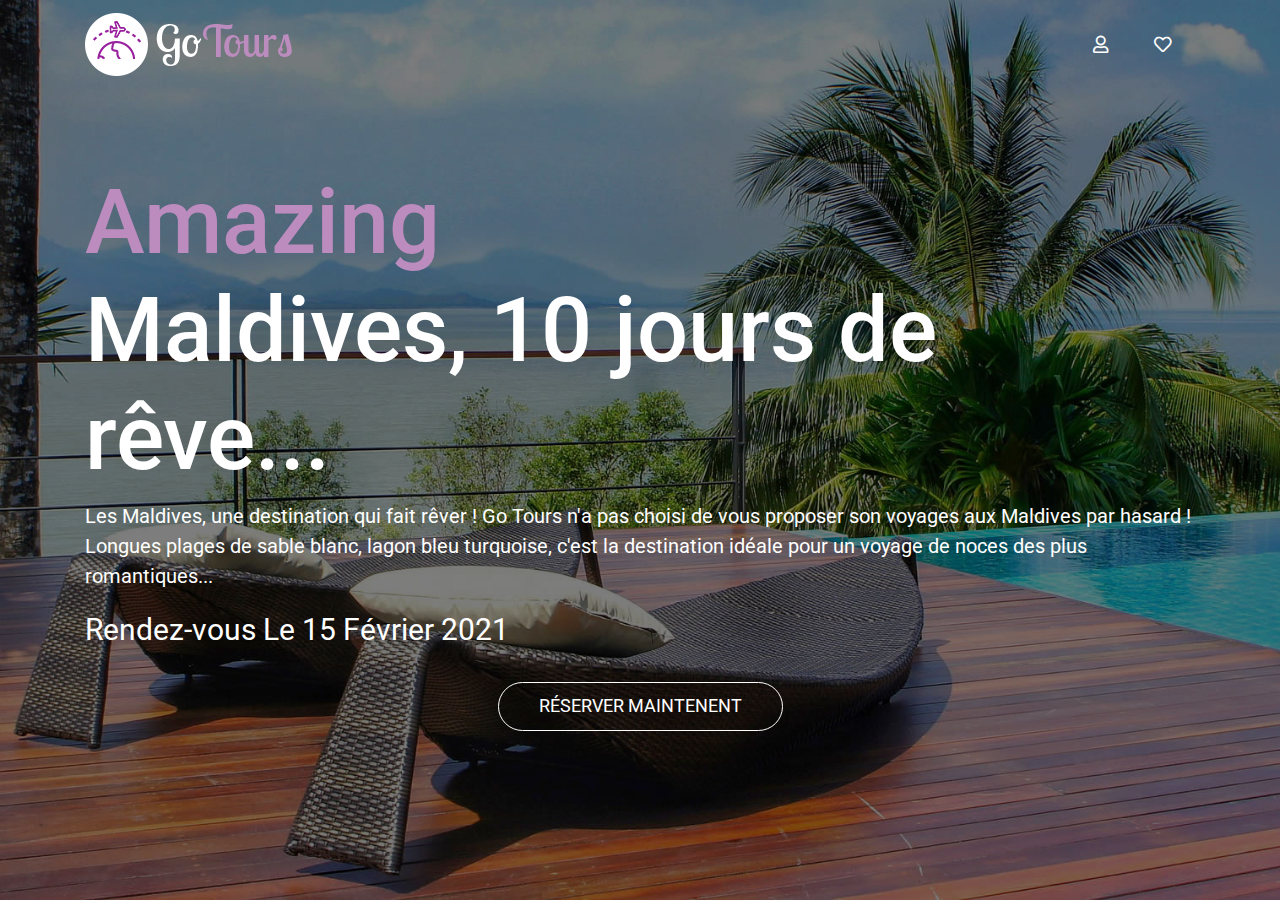
==== index.html @ 6b8bc582 "landing page" ====
<!DOCTYPE html>
<html>
    <head>
        <meta charset="utf-8">
        <meta name="viewport" content="width=device-width, initial-scale=1.0">
        <title>Go Tours</title>
        <link rel="stylesheet" href="css/bootstrap.min.css">
        <link rel="stylesheet" href="css/style.css">
        <link rel="stylesheet" href="css/fontawesome.min.css">
        <link href="https://fonts.googleapis.com/css?family=Open+Sans|Roboto" rel="stylesheet">
    </head>
    <body>
        
        <nav class="navbar navbar-expand-lg navbar-light text-capitalize">
            <div class="container">
                <a class="navbar-brand" href="#"><img src="imgs/logo.png" alt="#" /></a>
                <button class="navbar-toggler" type="button" data-toggle="collapse" data-target="#show-menu" aria-controls="navbarSupportedContent" aria-expanded="false" aria-label="Toggle navigation">
                    <span class="navbar-toggler-icon"></span>
                </button>

                <div class="collapse navbar-collapse" id="show-menu">
                    <ul class="navbar-nav ml-auto">
                        
                        
                        
                        <li class="nav-item">
                            <a class="nav-link" href="#"><i class="far fa-user"></i></a>
                        </li>
                        <li class="nav-item">
                            <a class="nav-link" href="#"><i class="far fa-heart"></i></a>
                        </li>
                    </ul>
                </div>
            </div>
        </nav>
        
        <header id="home">
            <div class="overlay">
                <div class="container">
                    <div>
                        <h1><span>Amazing</span><br>Maldives, 10 jours de rêve...</h1>
                        <div class="message">
                           <p>Les Maldives, une destination qui fait rêver ! Go Tours n'a pas choisi de vous proposer son voyages aux Maldives par hasard ! Longues plages de sable blanc, lagon bleu turquoise, c'est la destination idéale pour un voyage de noces des plus romantiques...  </p>
                           <p id="date">Rendez-vous Le 15 Février 2021</p>
                        </div>
                        <button><a href="https://atlasvoyages.com/agences" class="text-uppercase" target="_blank">Réserver maintenent</a></button>
                    </div>
                </div>
            </div>
        </header>
        
        
        <script src="js/jquery-3.3.1.min.js"></script>
        <script src="js/bootstrap.min.js"></script>
        <script>
            $(function () {
                
                'use strict';
                
                var winH = $(window).height();
                
                $('header').height(winH);  
                
                $('header .container > div').css('top', (winH / 2) - ( $('header .container > div').height() / 2));
                
                $('.navbar ul li a.search').on('click', function (e) {
                    e.preventDefault();
                });
                $('.navbar a.search').on('click', function () {
                    $('.navbar form').fadeToggle();
                });
                
                $('.navbar ul.navbar-nav li a').on('click', function (e) {
                    
                    var getAttr = $(this).attr('href');
                    
                    e.preventDefault();
                    $('html').animate({scrollTop: $(getAttr).offset().top}, 1000);
                });
            })
        </script>
    </body>
</html>
---- css/style.css ----
header {
    background-image: url(../imgs/agency.jpg);
    background-size: cover;
}



.overlay {
    background-color: rgba(0, 0, 0, .51);
    width: 100%;
    height: 100%;
}




h2 span, h1 span {
    color: #bd8cbf;
}

li {
    list-style-type: none;
}

a:hover {
    text-decoration: none;
}

a, button {
    transition: all .5s ease;
}

button {
    padding: 0
}

body {
    font-size: 1.1rem;
}

/* navbar */

nav.navbar {
    position: absolute;
    top: 0;
    left: 0;
    background-color: transparent;
    width: 100%;
    z-index: 1000;
    font-family: 'Open Sans', sans-serif;
}

nav.navbar a, nav.navbar ul li a {
    color: #FFF !important;
}

nav.navbar ul li {
    padding: 0 15px;
}

nav.navbar .search-container {
    position: relative;
}

nav.navbar form {
    padding: 5px;
    background-color: white;
    position: absolute;
    width: 260px;
    display: none;
}

nav.navbar form input {
    padding: 5px 10px;
    border: 1px solid #b7b5b5;
    background-color: #e6e3e3;
    width: 100%;
}

/* header */

header {
    position: relative;
    color: #FFF;
    font-family: 'Roboto', sans-serif;
}

header .container {
    height: 100%
}

header .container > div {
    margin: 0 auto;
    position: relative;
/*    text-align: center;*/
}

header .container > div h1 {
    font-size: 90px;
}
.message {
    font-size: 20px;
}
#date {
    font-size: 30px;
}
header button {
    background-color: transparent;
    display: block;
    border: 1px solid #FFF;
    border-radius: 50px;
    padding: 0;
    margin: 30px auto;
}

header button a {
    padding: 10px 40px;
    display: block;
    color: #FFF;
}

header button:hover {
    background-color: #bd8cbf;
    border: 1px solid #bd8cbf;
}

header button:hover a {
    color: white;
}






/* media queries */

@media (max-width: 1200px) {
    
   
    
    /* header */
    
    header h1 {
        font-size: 50px !important;
    } 
    
    /* navbar */
    
    .navbar ul {
        background-color: rgba(189, 140, 191, .85);
    }
    .navbar ul li {
        margin: 10px 0;
    }
    nav.navbar form {
        width: 100%;
        position: static;
    }
    
    
    
   
    
    
@media (max-width: 768px) {
    
    /* header */
    
    header h1 {
        font-size: 50px !important;
    } 
   
    }
    
    /* about */
    
    .about-us .row > .col-lg-6:first-of-type {
        display: none;
    }
    
    /* services */
    
    .services .slide {
        width: 90%
    }
    .services .carousel-control-next, .services .carousel-control-prev {
        display: none;
    }
    
    /* agency */
    
    .agency .container > div {
        width: 87%;
    }
    
    
}
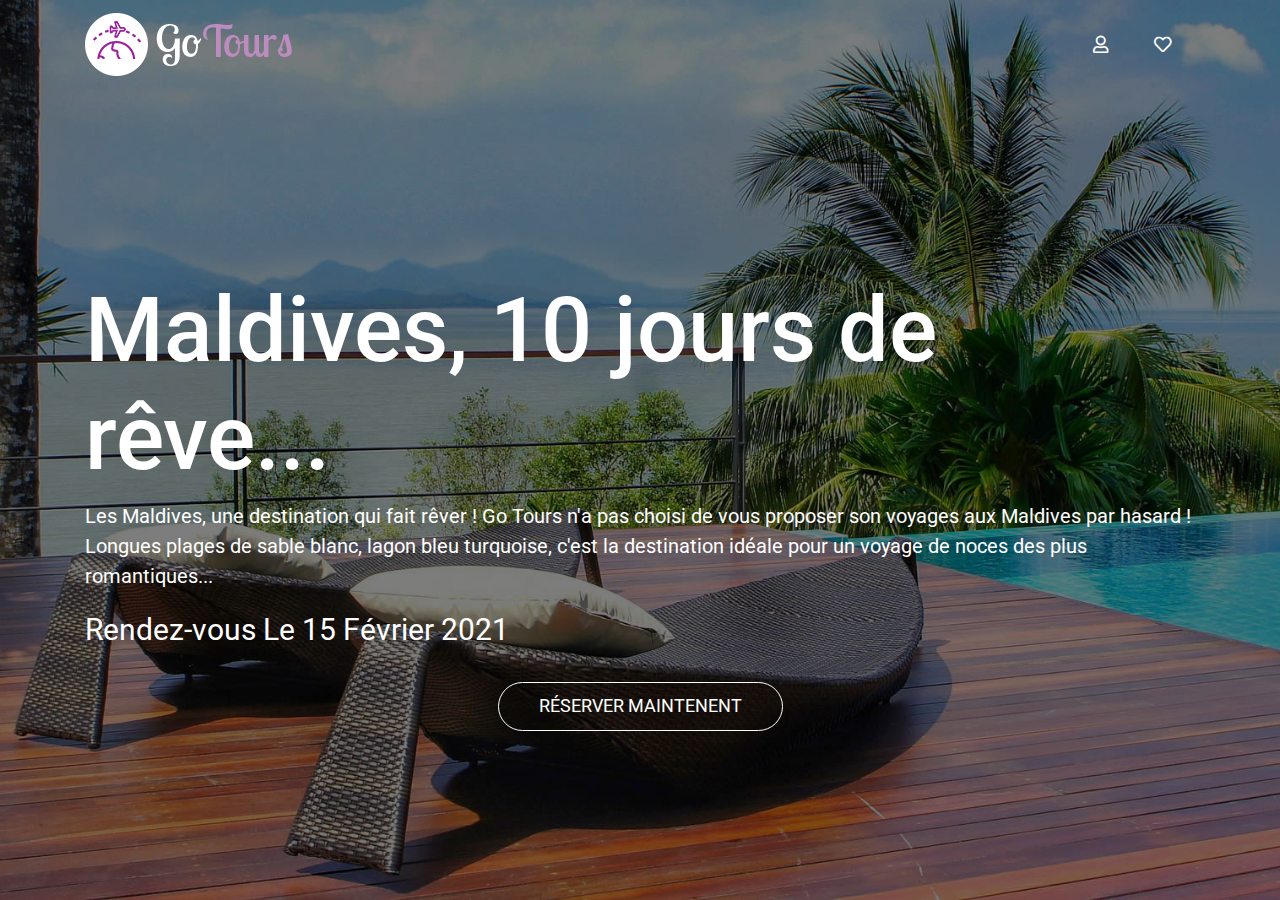
==== commit b2aee9b1: "Update index.html" ====
--- a/index.html
+++ b/index.html
@@ -38,7 +38,7 @@
             <div class="overlay">
                 <div class="container">
                     <div>
-                        <h1><span>Amazing</span><br>Maldives, 10 jours de rêve...</h1>
+                        <h1><br>Maldives, 10 jours de rêve...</h1>
                         <div class="message">
                            <p>Les Maldives, une destination qui fait rêver ! Go Tours n'a pas choisi de vous proposer son voyages aux Maldives par hasard ! Longues plages de sable blanc, lagon bleu turquoise, c'est la destination idéale pour un voyage de noces des plus romantiques...  </p>
                            <p id="date">Rendez-vous Le 15 Février 2021</p>
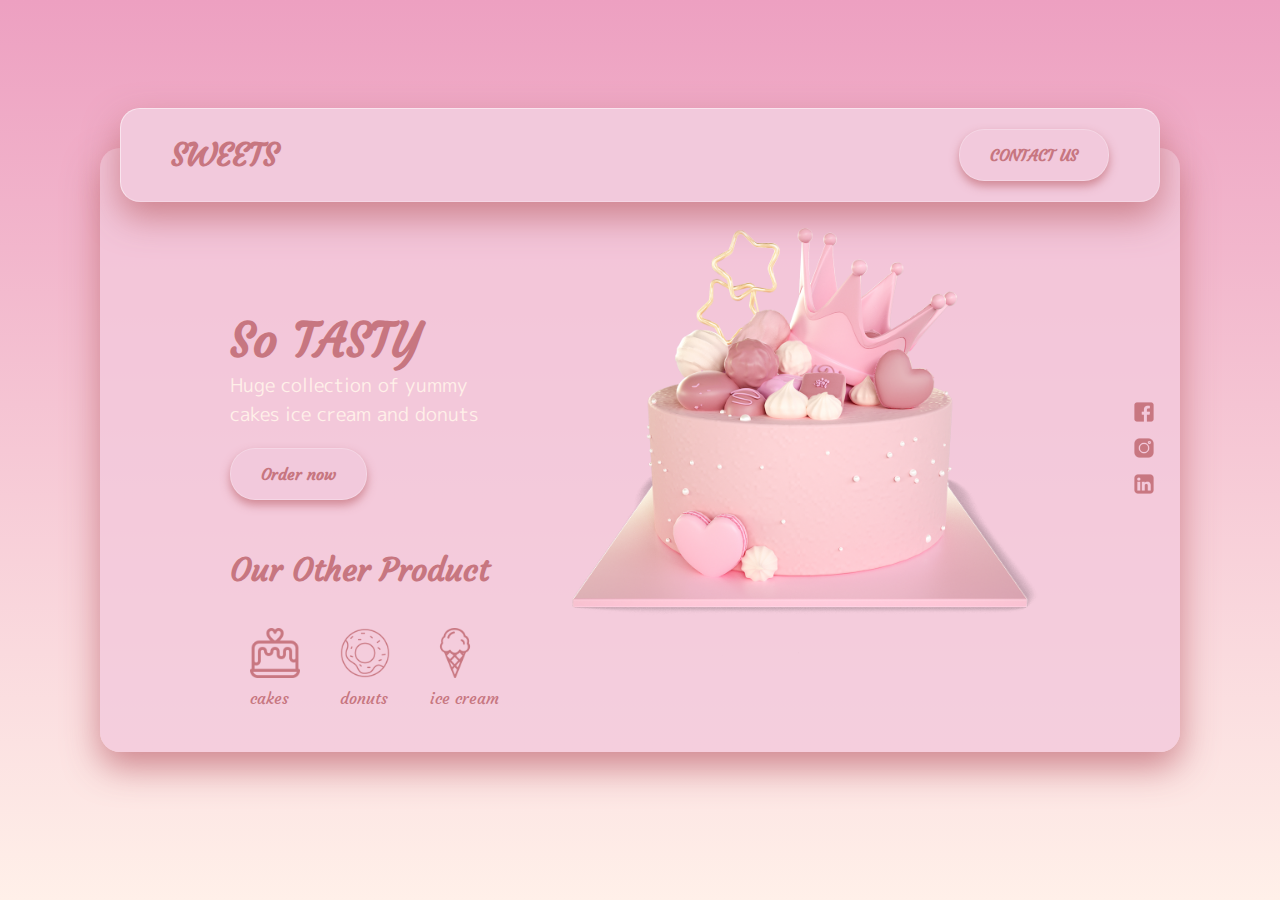
==== commit d0d3bae8: "version2" ====
--- a/index.html
+++ b/index.html
@@ -1,83 +1,54 @@
 <!DOCTYPE html>
-<html>
-    <head>
-        <meta charset="utf-8">
-        <meta name="viewport" content="width=device-width, initial-scale=1.0">
-        <title>Go Tours</title>
-        <link rel="stylesheet" href="css/bootstrap.min.css">
-        <link rel="stylesheet" href="css/style.css">
-        <link rel="stylesheet" href="css/fontawesome.min.css">
-        <link href="https://fonts.googleapis.com/css?family=Open+Sans|Roboto" rel="stylesheet">
-    </head>
-    <body>
-        
-        <nav class="navbar navbar-expand-lg navbar-light text-capitalize">
-            <div class="container">
-                <a class="navbar-brand" href="#"><img src="imgs/logo.png" alt="#" /></a>
-                <button class="navbar-toggler" type="button" data-toggle="collapse" data-target="#show-menu" aria-controls="navbarSupportedContent" aria-expanded="false" aria-label="Toggle navigation">
-                    <span class="navbar-toggler-icon"></span>
-                </button>
+<html lang="en">
+<head>
+    <meta charset="UTF-8">
+    <meta http-equiv="X-UA-Compatible" content="IE=edge">
+    <meta name="viewport" content="width=device-width, initial-scale=1.0">
+    <title>Sweets By Tima</title>
+    
+    <!-- <link href="https://cdn.jsdelivr.net/npm/bootstrap@5.0.1/dist/css/bootstrap.min.css" rel="stylesheet"> -->
+    <link rel="stylesheet" href="./css/style.css">
+</head>
+<body>
+    <section>
+        <div class="container">
+            <!-- <div class="row"> -->
+            <header>
+                <!-- <div class="col-lg-6 col-sm-12"> -->
+                <a href="index.html" class="logo">Sweets</a>
+                <!-- </div> -->
+                <!-- <div class="col-lg-6 col-sm-12"> -->
+                <a href="#" class="contact">contact us</a>
+                <!-- </div> -->
+            </header>
+            <div class="content">
+                <h2>So TASTY</h2>
+                <p>Huge collection of yummy cakes ice cream and donuts</p>
+                <a href="#">Order now</a>
+                <h3>our other product</h3>
+                <ul>
+                    <li><img src="./images/cake.png" ><br><span>cakes</span></li>
+                    <li><img src="./images/donut.png"><br><span>donuts</span></li>
+                    <li><img src="./images/ice-cream.png"><br><span>ice cream</span></li>
+                </ul>
 
-                <div class="collapse navbar-collapse" id="show-menu">
-                    <ul class="navbar-nav ml-auto">
-                        
-                        
-                        
-                        <li class="nav-item">
-                            <a class="nav-link" href="#"><i class="far fa-user"></i></a>
-                        </li>
-                        <li class="nav-item">
-                            <a class="nav-link" href="#"><i class="far fa-heart"></i></a>
-                        </li>
-                    </ul>
-                </div>
             </div>
-        </nav>
-        
-        <header id="home">
-            <div class="overlay">
-                <div class="container">
-                    <div>
-                        <h1><br>Maldives, 10 jours de rêve...</h1>
-                        <div class="message">
-                           <p>Les Maldives, une destination qui fait rêver ! Go Tours n'a pas choisi de vous proposer son voyages aux Maldives par hasard ! Longues plages de sable blanc, lagon bleu turquoise, c'est la destination idéale pour un voyage de noces des plus romantiques...  </p>
-                           <p id="date">Rendez-vous Le 15 Février 2021</p>
-                        </div>
-                        <button><a href="https://atlasvoyages.com/agences" class="text-uppercase" target="_blank">Réserver maintenent</a></button>
-                    </div>
-                </div>
+            <div class=" imgcake">
+                <img src="./images/cake-rose.png">
             </div>
-        </header>
-        
-        
-        <script src="js/jquery-3.3.1.min.js"></script>
-        <script src="js/bootstrap.min.js"></script>
-        <script>
-            $(function () {
-                
-                'use strict';
-                
-                var winH = $(window).height();
-                
-                $('header').height(winH);  
-                
-                $('header .container > div').css('top', (winH / 2) - ( $('header .container > div').height() / 2));
-                
-                $('.navbar ul li a.search').on('click', function (e) {
-                    e.preventDefault();
-                });
-                $('.navbar a.search').on('click', function () {
-                    $('.navbar form').fadeToggle();
-                });
-                
-                $('.navbar ul.navbar-nav li a').on('click', function (e) {
-                    
-                    var getAttr = $(this).attr('href');
-                    
-                    e.preventDefault();
-                    $('html').animate({scrollTop: $(getAttr).offset().top}, 1000);
-                });
-            })
-        </script>
-    </body>
+            <div class="social">
+                <ul>
+                    <li><a href="#"><img src="./images/facebook.png" alt=""></a></li>
+                    <li><a href="#"><img src="./images/instagram.png" alt=""></a></li>
+                    <li><a href="#"><img src="./images/linkedin.png" alt=""></a></li>
+                </ul>
+            </div>
+        </div>
+        </div>
+    </section>
+
+
+    <script src="main.js"></script>
+    <script src="https://cdn.jsdelivr.net/npm/bootstrap@5.0.1/dist/js/bootstrap.bundle.min.js"></script>
+</body>
 </html>--- a/css/style.css
+++ b/css/style.css
@@ -1,198 +1,188 @@
-header {
-    background-image: url(../imgs/agency.jpg);
-    background-size: cover;
+@import url('https://fonts.googleapis.com/css2?family=Courgette&family=M+PLUS+1p&display=swap');
+*{
+    margin: 0;
+    padding: 0;
+    box-sizing: border-box;
+    font-family: 'Courgette', cursive;
 }
 
-
-
-.overlay {
-    background-color: rgba(0, 0, 0, .51);
-    width: 100%;
-    height: 100%;
+section{
+    display: flex;
+    justify-content: center;
+    align-items: center;
+    min-height: 100vh;
+    background: linear-gradient(#EDA0C1, #FFF0E9);
+    background-size: cover;
+    background-repeat: no-repeat;
+    background-position: center;
+    background-attachment: fixed;
+    padding: 50px;
 }
 
+.container{
+    position: relative;
+    width: calc(100% - 100px);
+    min-height: calc(100vh - 280px);
+    min-height: 300px;
+    background: #F2C9DCcb;
+    box-shadow: 0 15px 35px #C77680da;
+    border-radius: 20px;
+    display: flex;
+    justify-content: space-between;
+    align-items: center;
+    padding: 50px;
 
-
-
-h2 span, h1 span {
-    color: #bd8cbf;
 }
 
-li {
-    list-style-type: none;
+header{
+    position: absolute;
+    top: -40px;
+    right: 20px;
+    left: 20px;
+    padding: 20px 50px;
+    display: flex;
+    justify-content: space-between;
+    align-items: center;
+    background: #f2c9dc;
+    box-shadow: 0 15px 35px #C77680da;
+    border-radius: 20px;
+    border: 1px solid rgba(255, 255, 255, 0.25);
+    border-top: 1px solid rgba(255, 255, 255, 0.5);
+    border-left: 1px solid rgba(255, 255, 255, 0.5);
 }
 
-a:hover {
+header .logo{
+    color: #C77680;
+    font-weight: 600;
+    font-size: 2em;
+    text-decoration: none;
+    text-transform: uppercase;
+}
+
+header .contact{
+    text-decoration: none;
+    font-weight: 700;
+    color: #C77680;
+    padding: 15px 30px;
+    border-radius: 25px;
+    background: #f2c9dc;
+    box-shadow: 0 5px 10px #C77680c7;
+    border: 1px solid rgba(255, 255, 255, 0.25);
+    text-transform: uppercase;
+}
+
+header .contact:hover{
+    background: #EDA0C1;
+    box-shadow: 0 5px 10px #C77680da;
+    color: #FFF0E9;
+}
+
+.content{
+    max-width: 500px;
+    padding: 40px;
+    padding-left: 80px;
+}
+
+.content h2{
+    font-size: 3em;
+    color: #C77680;
+}
+
+.content p{
+    font-size: 1.2em;
+    color: #FFF0E9;
+    font-family: 'M PLUS 1p', sans-serif;
+}
+
+.content a{
+    display: inline-block;
+    text-decoration: none;
+    font-weight: 700;
+    color: #C77680;
+    padding: 15px 30px;
+    margin-top: 20px;
+    border-radius: 25px;
+    background: #f2c9dc;
+    box-shadow: 0 5px 10px #C77680c7;
+    border: 1px solid rgba(255, 255, 255, 0.25);
+
+}
+
+.content a:hover{
+    background: #EDA0C1;
+    box-shadow: 0 5px 10px #C77680da;
+    color: #FFF0E9;
+    
+}
+
+.content h3{
+    font-size: 2em;
+    color: #C77680;
+    margin-top: 50px;
+    text-transform: capitalize;
+}
+
+.content ul{
+    display: flex;
+    position: absolute;
+    bottom: 70px;
+    
+}
+
+.content ul li{
+    list-style: none;
+    justify-content: center;
+    margin: 0 20px;
+}
+
+.content ul li img{
+    width: 50px;
+    height: 50px;
+}
+
+.content ul li span{
+    position: absolute;
+    top: 60px;
+    color: #C77680;
+}
+
+.imgcake img{
+    max-width: 500px;
+    margin-right: 80px;
+    animation: animate 5s linear infinite;
+}
+
+@keyframes animate {
+    0%,100%{
+        transform: translateY(50px);
+    }
+    50%{
+        transform: translateY(100px);
+    }
+}
+
+.social{
+    position: absolute;
+    right: 20px;
+    display: flex;
+    justify-content: center;
+    align-items: center;
+    flex-direction: column;
+}
+
+.social ul{
+    list-style: none;
+}
+
+.social ul li{
     text-decoration: none;
 }
 
-a, button {
-    transition: all .5s ease;
+.social ul li a img{
+    transform: scale(0.6);
+    transition: 0.5s;
 }
 
-button {
-    padding: 0
+.social ul li:hover a img{
+    transform: scale(0.6) rotate(360deg);
 }
-
-body {
-    font-size: 1.1rem;
-}
-
-/* navbar */
-
-nav.navbar {
-    position: absolute;
-    top: 0;
-    left: 0;
-    background-color: transparent;
-    width: 100%;
-    z-index: 1000;
-    font-family: 'Open Sans', sans-serif;
-}
-
-nav.navbar a, nav.navbar ul li a {
-    color: #FFF !important;
-}
-
-nav.navbar ul li {
-    padding: 0 15px;
-}
-
-nav.navbar .search-container {
-    position: relative;
-}
-
-nav.navbar form {
-    padding: 5px;
-    background-color: white;
-    position: absolute;
-    width: 260px;
-    display: none;
-}
-
-nav.navbar form input {
-    padding: 5px 10px;
-    border: 1px solid #b7b5b5;
-    background-color: #e6e3e3;
-    width: 100%;
-}
-
-/* header */
-
-header {
-    position: relative;
-    color: #FFF;
-    font-family: 'Roboto', sans-serif;
-}
-
-header .container {
-    height: 100%
-}
-
-header .container > div {
-    margin: 0 auto;
-    position: relative;
-/*    text-align: center;*/
-}
-
-header .container > div h1 {
-    font-size: 90px;
-}
-.message {
-    font-size: 20px;
-}
-#date {
-    font-size: 30px;
-}
-header button {
-    background-color: transparent;
-    display: block;
-    border: 1px solid #FFF;
-    border-radius: 50px;
-    padding: 0;
-    margin: 30px auto;
-}
-
-header button a {
-    padding: 10px 40px;
-    display: block;
-    color: #FFF;
-}
-
-header button:hover {
-    background-color: #bd8cbf;
-    border: 1px solid #bd8cbf;
-}
-
-header button:hover a {
-    color: white;
-}
-
-
-
-
-
-
-/* media queries */
-
-@media (max-width: 1200px) {
-    
-   
-    
-    /* header */
-    
-    header h1 {
-        font-size: 50px !important;
-    } 
-    
-    /* navbar */
-    
-    .navbar ul {
-        background-color: rgba(189, 140, 191, .85);
-    }
-    .navbar ul li {
-        margin: 10px 0;
-    }
-    nav.navbar form {
-        width: 100%;
-        position: static;
-    }
-    
-    
-    
-   
-    
-    
-@media (max-width: 768px) {
-    
-    /* header */
-    
-    header h1 {
-        font-size: 50px !important;
-    } 
-   
-    }
-    
-    /* about */
-    
-    .about-us .row > .col-lg-6:first-of-type {
-        display: none;
-    }
-    
-    /* services */
-    
-    .services .slide {
-        width: 90%
-    }
-    .services .carousel-control-next, .services .carousel-control-prev {
-        display: none;
-    }
-    
-    /* agency */
-    
-    .agency .container > div {
-        width: 87%;
-    }
-    
-    
-}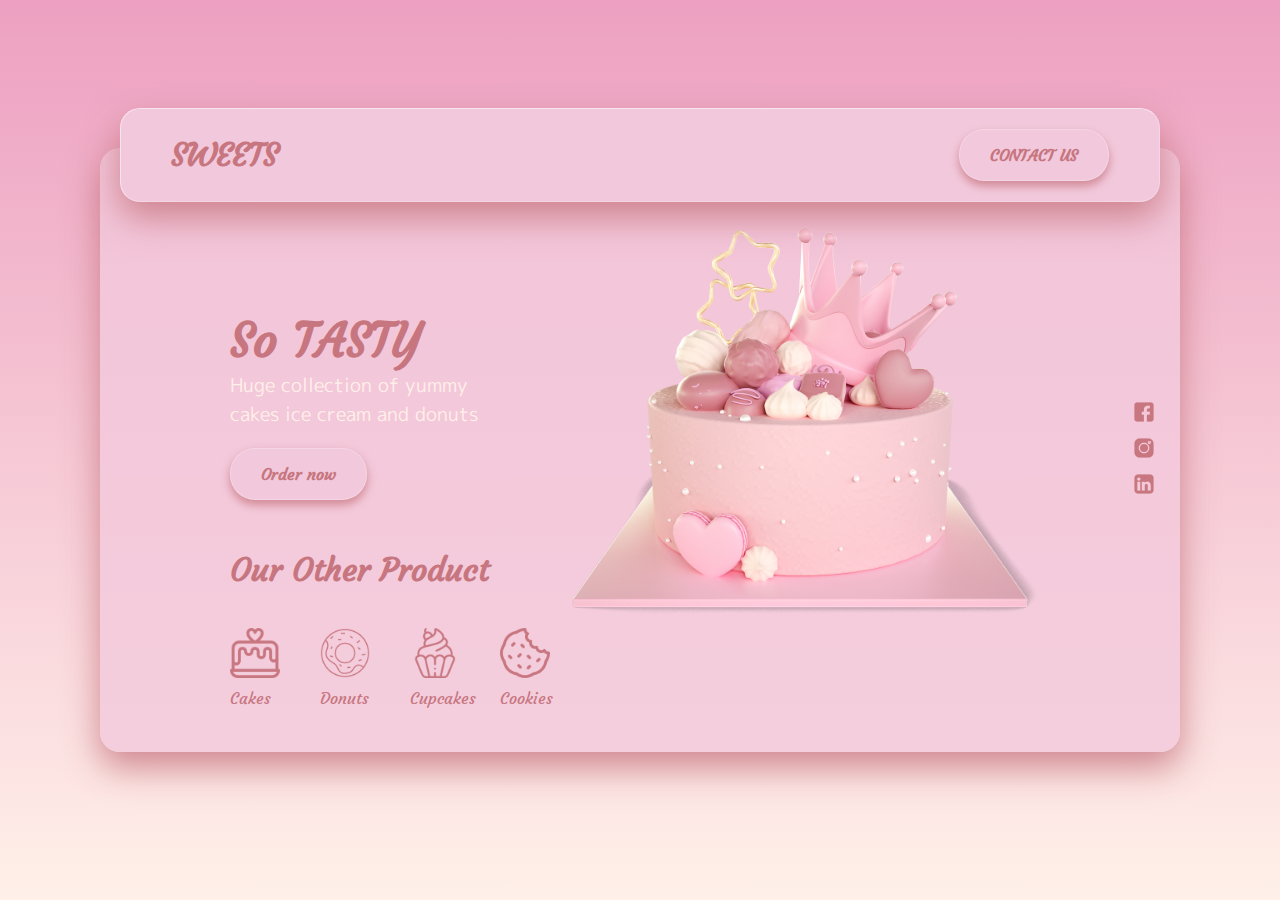
==== commit 1551b07d: "ajout products" ====
--- a/index.html
+++ b/index.html
@@ -6,36 +6,37 @@
     <meta name="viewport" content="width=device-width, initial-scale=1.0">
     <title>Sweets By Tima</title>
     
-    <!-- <link href="https://cdn.jsdelivr.net/npm/bootstrap@5.0.1/dist/css/bootstrap.min.css" rel="stylesheet"> -->
+    <!-- <link rel="stylesheet" href="https://cdn.jsdelivr.net/npm/bootstrap@4.6.0/dist/css/bootstrap.min.css"
+        integrity="sha384-B0vP5xmATw1+K9KRQjQERJvTumQW0nPEzvF6L/Z6nronJ3oUOFUFpCjEUQouq2+l" crossorigin="anonymous"> -->
     <link rel="stylesheet" href="./css/style.css">
 </head>
 <body>
     <section>
         <div class="container">
-            <!-- <div class="row"> -->
+          
             <header>
-                <!-- <div class="col-lg-6 col-sm-12"> -->
                 <a href="index.html" class="logo">Sweets</a>
-                <!-- </div> -->
-                <!-- <div class="col-lg-6 col-sm-12"> -->
-                <a href="#" class="contact">contact us</a>
-                <!-- </div> -->
+                <a href="#" class="contact">contact us</a>         
             </header>
+           
             <div class="content">
                 <h2>So TASTY</h2>
                 <p>Huge collection of yummy cakes ice cream and donuts</p>
                 <a href="#">Order now</a>
                 <h3>our other product</h3>
                 <ul>
-                    <li><img src="./images/cake.png" ><br><span>cakes</span></li>
-                    <li><img src="./images/donut.png"><br><span>donuts</span></li>
-                    <li><img src="./images/ice-cream.png"><br><span>ice cream</span></li>
-                </ul>
-
+                    <li><img src="./images/cake.png" ><br><span>Cakes</span></li>
+                    <li><img src="./images/donut.png"><br><span>Donuts</span></li>
+                    <li><img src="./images/cupcake.png"><br><span>Cupcakes</span></li>
+                    <li><img src="./images/cookie.png"><br><span>Cookies</span></li>
+                </ul> 
             </div>
+            
+           
             <div class=" imgcake">
                 <img src="./images/cake-rose.png">
             </div>
+            
             <div class="social">
                 <ul>
                     <li><a href="#"><img src="./images/facebook.png" alt=""></a></li>
@@ -43,12 +44,18 @@
                     <li><a href="#"><img src="./images/linkedin.png" alt=""></a></li>
                 </ul>
             </div>
-        </div>
-        </div>
+
+            </div>
     </section>
 
 
     <script src="main.js"></script>
-    <script src="https://cdn.jsdelivr.net/npm/bootstrap@5.0.1/dist/js/bootstrap.bundle.min.js"></script>
+
+    <script src="https://code.jquery.com/jquery-3.5.1.slim.min.js"
+        integrity="sha384-DfXdz2htPH0lsSSs5nCTpuj/zy4C+OGpamoFVy38MVBnE+IbbVYUew+OrCXaRkfj"
+        crossorigin="anonymous"></script>
+    <script src="https://cdn.jsdelivr.net/npm/bootstrap@4.6.0/dist/js/bootstrap.bundle.min.js"
+        integrity="sha384-Piv4xVNRyMGpqkS2by6br4gNJ7DXjqk09RmUpJ8jgGtD7zP9yug3goQfGII0yAns"
+        crossorigin="anonymous"></script>
 </body>
 </html>--- a/css/style.css
+++ b/css/style.css
@@ -60,6 +60,7 @@
 }
 
 header .contact{
+
     text-decoration: none;
     font-weight: 700;
     color: #C77680;
@@ -95,6 +96,7 @@
 }
 
 .content a{
+
     display: inline-block;
     text-decoration: none;
     font-weight: 700;
@@ -125,6 +127,7 @@
 .content ul{
     display: flex;
     position: absolute;
+    left: 110px;
     bottom: 70px;
     
 }
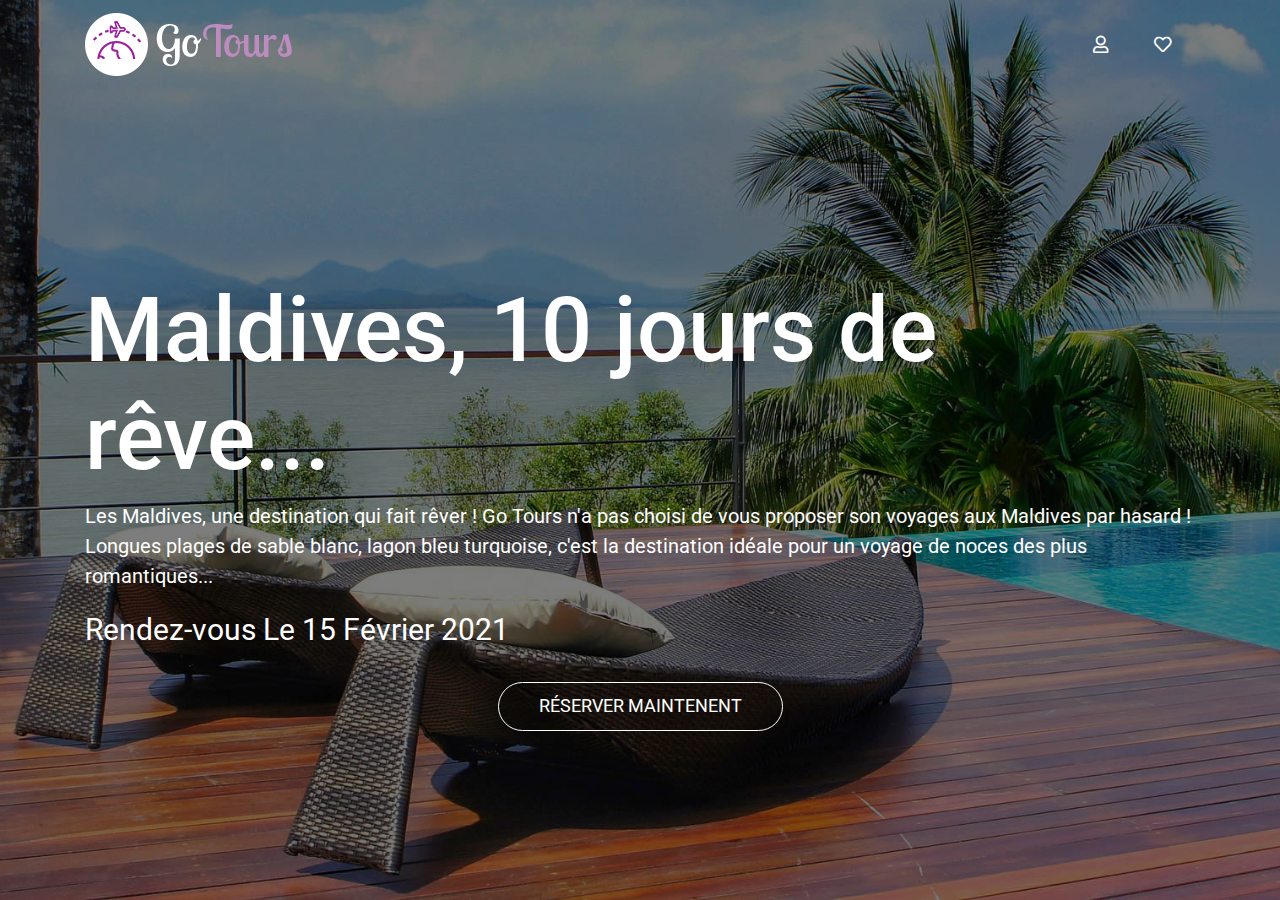
==== commit 889861bc: "nom dossier" ====
--- a/index.html
+++ b/index.html
@@ -1,61 +1,80 @@
 <!DOCTYPE html>
-<html lang="en">
-<head>
-    <meta charset="UTF-8">
-    <meta http-equiv="X-UA-Compatible" content="IE=edge">
-    <meta name="viewport" content="width=device-width, initial-scale=1.0">
-    <title>Sweets By Tima</title>
-    
-    <!-- <link rel="stylesheet" href="https://cdn.jsdelivr.net/npm/bootstrap@4.6.0/dist/css/bootstrap.min.css"
-        integrity="sha384-B0vP5xmATw1+K9KRQjQERJvTumQW0nPEzvF6L/Z6nronJ3oUOFUFpCjEUQouq2+l" crossorigin="anonymous"> -->
-    <link rel="stylesheet" href="./css/style.css">
-</head>
-<body>
-    <section>
-        <div class="container">
-          
-            <header>
-                <a href="index.html" class="logo">Sweets</a>
-                <a href="#" class="contact">contact us</a>         
-            </header>
-           
-            <div class="content">
-                <h2>So TASTY</h2>
-                <p>Huge collection of yummy cakes ice cream and donuts</p>
-                <a href="#">Order now</a>
-                <h3>our other product</h3>
-                <ul>
-                    <li><img src="./images/cake.png" ><br><span>Cakes</span></li>
-                    <li><img src="./images/donut.png"><br><span>Donuts</span></li>
-                    <li><img src="./images/cupcake.png"><br><span>Cupcakes</span></li>
-                    <li><img src="./images/cookie.png"><br><span>Cookies</span></li>
-                </ul> 
+<html>
+    <head>
+        <meta charset="utf-8">
+        <meta name="viewport" content="width=device-width, initial-scale=1.0">
+        <title>Go Tours</title>
+        <link rel="stylesheet" href="css/bootstrap.min.css">
+        <link rel="stylesheet" href="css/style.css">
+        <link rel="stylesheet" href="css/fontawesome.min.css">
+        <link href="https://fonts.googleapis.com/css?family=Open+Sans|Roboto" rel="stylesheet">
+    </head>
+    <body>
+        
+        <nav class="navbar navbar-expand-lg navbar-light text-capitalize">
+            <div class="container">
+                <a class="navbar-brand" href="https://atlasvoyages.com/agences"><img src="imgs/logo.png"></a>
+                <button class="navbar-toggler" type="button" data-toggle="collapse" data-target="#show-menu" aria-controls="navbarSupportedContent" aria-expanded="false" aria-label="Toggle navigation">
+                    <span class="navbar-toggler-icon"></span>
+                </button>
+
+                <div class="collapse navbar-collapse" id="show-menu">
+                    <ul class="navbar-nav ml-auto">
+                        <li class="nav-item">
+                            <a class="nav-link" href="#"><i class="far fa-user"></i></a>
+                        </li>
+                        <li class="nav-item">
+                            <a class="nav-link" href="#"><i class="far fa-heart"></i></a>
+                        </li>
+                    </ul>
+                </div>
             </div>
-            
-           
-            <div class=" imgcake">
-                <img src="./images/cake-rose.png">
+        </nav>
+        
+        <header id="home">
+            <div class="overlay">
+                <div class="container">
+                    <div>
+                        <h1><br>Maldives, 10 jours de rêve...</h1>
+                        <div class="message">
+                           <p>Les Maldives, une destination qui fait rêver ! Go Tours n'a pas choisi de vous proposer son voyages aux Maldives par hasard ! Longues plages de sable blanc, lagon bleu turquoise, c'est la destination idéale pour un voyage de noces des plus romantiques...  </p>
+                           <p id="date">Rendez-vous Le 15 Février 2021</p>
+                        </div>
+                        <button><a href="https://atlasvoyages.com/agences" class="text-uppercase" target="_blank">Réserver maintenent</a></button>
+                    </div>
+                </div>
             </div>
-            
-            <div class="social">
-                <ul>
-                    <li><a href="#"><img src="./images/facebook.png" alt=""></a></li>
-                    <li><a href="#"><img src="./images/instagram.png" alt=""></a></li>
-                    <li><a href="#"><img src="./images/linkedin.png" alt=""></a></li>
-                </ul>
-            </div>
-
-            </div>
-    </section>
-
-
-    <script src="main.js"></script>
-
-    <script src="https://code.jquery.com/jquery-3.5.1.slim.min.js"
-        integrity="sha384-DfXdz2htPH0lsSSs5nCTpuj/zy4C+OGpamoFVy38MVBnE+IbbVYUew+OrCXaRkfj"
-        crossorigin="anonymous"></script>
-    <script src="https://cdn.jsdelivr.net/npm/bootstrap@4.6.0/dist/js/bootstrap.bundle.min.js"
-        integrity="sha384-Piv4xVNRyMGpqkS2by6br4gNJ7DXjqk09RmUpJ8jgGtD7zP9yug3goQfGII0yAns"
-        crossorigin="anonymous"></script>
-</body>
+        </header>
+        
+        
+        <script src="js/jquery-3.3.1.min.js"></script>
+        <script src="js/bootstrap.min.js"></script>
+        <script>
+            $(function () {
+                
+                'use strict';
+                
+                var winH = $(window).height();
+                
+                $('header').height(winH);  
+                
+                $('header .container > div').css('top', (winH / 2) - ( $('header .container > div').height() / 2));
+                
+                $('.navbar ul li a.search').on('click', function (e) {
+                    e.preventDefault();
+                });
+                $('.navbar a.search').on('click', function () {
+                    $('.navbar form').fadeToggle();
+                });
+                
+                $('.navbar ul.navbar-nav li a').on('click', function (e) {
+                    
+                    var getAttr = $(this).attr('href');
+                    
+                    e.preventDefault();
+                    $('html').animate({scrollTop: $(getAttr).offset().top}, 1000);
+                });
+            })
+        </script>
+    </body>
 </html>--- a/css/style.css
+++ b/css/style.css
@@ -1,191 +1,173 @@
-@import url('https://fonts.googleapis.com/css2?family=Courgette&family=M+PLUS+1p&display=swap');
-*{
-    margin: 0;
-    padding: 0;
-    box-sizing: border-box;
-    font-family: 'Courgette', cursive;
+header {
+    background-image: url(../imgs/agency.jpg);
+    background-size: cover;
 }
 
-section{
-    display: flex;
-    justify-content: center;
-    align-items: center;
-    min-height: 100vh;
-    background: linear-gradient(#EDA0C1, #FFF0E9);
-    background-size: cover;
-    background-repeat: no-repeat;
-    background-position: center;
-    background-attachment: fixed;
-    padding: 50px;
+
+
+.overlay {
+    background-color: rgba(0, 0, 0, .51);
+    width: 100%;
+    height: 100%;
 }
 
-.container{
-    position: relative;
-    width: calc(100% - 100px);
-    min-height: calc(100vh - 280px);
-    min-height: 300px;
-    background: #F2C9DCcb;
-    box-shadow: 0 15px 35px #C77680da;
-    border-radius: 20px;
-    display: flex;
-    justify-content: space-between;
-    align-items: center;
-    padding: 50px;
 
+h2 span, h1 span {
+    color: #bd8cbf;
 }
 
-header{
-    position: absolute;
-    top: -40px;
-    right: 20px;
-    left: 20px;
-    padding: 20px 50px;
-    display: flex;
-    justify-content: space-between;
-    align-items: center;
-    background: #f2c9dc;
-    box-shadow: 0 15px 35px #C77680da;
-    border-radius: 20px;
-    border: 1px solid rgba(255, 255, 255, 0.25);
-    border-top: 1px solid rgba(255, 255, 255, 0.5);
-    border-left: 1px solid rgba(255, 255, 255, 0.5);
+li {
+    list-style-type: none;
 }
 
-header .logo{
-    color: #C77680;
-    font-weight: 600;
-    font-size: 2em;
-    text-decoration: none;
-    text-transform: uppercase;
-}
-
-header .contact{
-
-    text-decoration: none;
-    font-weight: 700;
-    color: #C77680;
-    padding: 15px 30px;
-    border-radius: 25px;
-    background: #f2c9dc;
-    box-shadow: 0 5px 10px #C77680c7;
-    border: 1px solid rgba(255, 255, 255, 0.25);
-    text-transform: uppercase;
-}
-
-header .contact:hover{
-    background: #EDA0C1;
-    box-shadow: 0 5px 10px #C77680da;
-    color: #FFF0E9;
-}
-
-.content{
-    max-width: 500px;
-    padding: 40px;
-    padding-left: 80px;
-}
-
-.content h2{
-    font-size: 3em;
-    color: #C77680;
-}
-
-.content p{
-    font-size: 1.2em;
-    color: #FFF0E9;
-    font-family: 'M PLUS 1p', sans-serif;
-}
-
-.content a{
-
-    display: inline-block;
-    text-decoration: none;
-    font-weight: 700;
-    color: #C77680;
-    padding: 15px 30px;
-    margin-top: 20px;
-    border-radius: 25px;
-    background: #f2c9dc;
-    box-shadow: 0 5px 10px #C77680c7;
-    border: 1px solid rgba(255, 255, 255, 0.25);
-
-}
-
-.content a:hover{
-    background: #EDA0C1;
-    box-shadow: 0 5px 10px #C77680da;
-    color: #FFF0E9;
-    
-}
-
-.content h3{
-    font-size: 2em;
-    color: #C77680;
-    margin-top: 50px;
-    text-transform: capitalize;
-}
-
-.content ul{
-    display: flex;
-    position: absolute;
-    left: 110px;
-    bottom: 70px;
-    
-}
-
-.content ul li{
-    list-style: none;
-    justify-content: center;
-    margin: 0 20px;
-}
-
-.content ul li img{
-    width: 50px;
-    height: 50px;
-}
-
-.content ul li span{
-    position: absolute;
-    top: 60px;
-    color: #C77680;
-}
-
-.imgcake img{
-    max-width: 500px;
-    margin-right: 80px;
-    animation: animate 5s linear infinite;
-}
-
-@keyframes animate {
-    0%,100%{
-        transform: translateY(50px);
-    }
-    50%{
-        transform: translateY(100px);
-    }
-}
-
-.social{
-    position: absolute;
-    right: 20px;
-    display: flex;
-    justify-content: center;
-    align-items: center;
-    flex-direction: column;
-}
-
-.social ul{
-    list-style: none;
-}
-
-.social ul li{
+a:hover {
     text-decoration: none;
 }
 
-.social ul li a img{
-    transform: scale(0.6);
-    transition: 0.5s;
+a, button {
+    transition: all .5s ease;
 }
 
-.social ul li:hover a img{
-    transform: scale(0.6) rotate(360deg);
+button {
+    padding: 0
 }
+
+body {
+    font-size: 1.1rem;
+}
+
+/* navbar */
+
+nav.navbar {
+    position: absolute;
+    top: 0;
+    left: 0;
+    background-color: transparent;
+    width: 100%;
+    z-index: 1000;
+    font-family: 'Open Sans', sans-serif;
+}
+
+nav.navbar a, nav.navbar ul li a {
+    color: #FFF !important;
+}
+
+nav.navbar ul li {
+    padding: 0 15px;
+}
+
+nav.navbar .search-container {
+    position: relative;
+}
+
+nav.navbar form {
+    padding: 5px;
+    background-color: white;
+    position: absolute;
+    width: 260px;
+    display: none;
+}
+
+nav.navbar form input {
+    padding: 5px 10px;
+    border: 1px solid #b7b5b5;
+    background-color: #e6e3e3;
+    width: 100%;
+}
+
+/* header */
+
+header {
+    position: relative;
+    color: #FFF;
+    font-family: 'Roboto', sans-serif;
+}
+
+header .container {
+    height: 100%
+}
+
+header .container > div {
+    margin: 0 auto;
+    position: relative;
+/*    text-align: center;*/
+}
+
+header .container > div h1 {
+    font-size: 90px;
+}
+.message {
+    font-size: 20px;
+}
+#date {
+    font-size: 30px;
+}
+header button {
+    background-color: transparent;
+    display: block;
+    border: 1px solid #FFF;
+    border-radius: 50px;
+    padding: 0;
+    margin: 30px auto;
+}
+
+header button a {
+    padding: 10px 40px;
+    display: block;
+    color: #FFF;
+}
+
+header button:hover {
+    background-color: #bd8cbf;
+    border: 1px solid #bd8cbf;
+}
+
+header button:hover a {
+    color: white;
+}
+
+
+
+
+
+
+/* media queries */
+
+@media (max-width: 1200px) {
+    
+   
+    
+    /* header */
+    
+    header h1 {
+        font-size: 50px !important;
+    } 
+    
+    /* navbar */
+    
+    .navbar ul {
+        background-color: rgba(189, 140, 191, .85);
+    }
+    .navbar ul li {
+        margin: 10px 0;
+    }
+    nav.navbar form {
+        width: 100%;
+        position: static;
+    }
+    
+    
+    
+   
+    
+    
+@media (max-width: 768px) {
+    
+    /* header */
+    
+    header h1 {
+        font-size: 50px !important;
+    } 
+   
+    }
+    
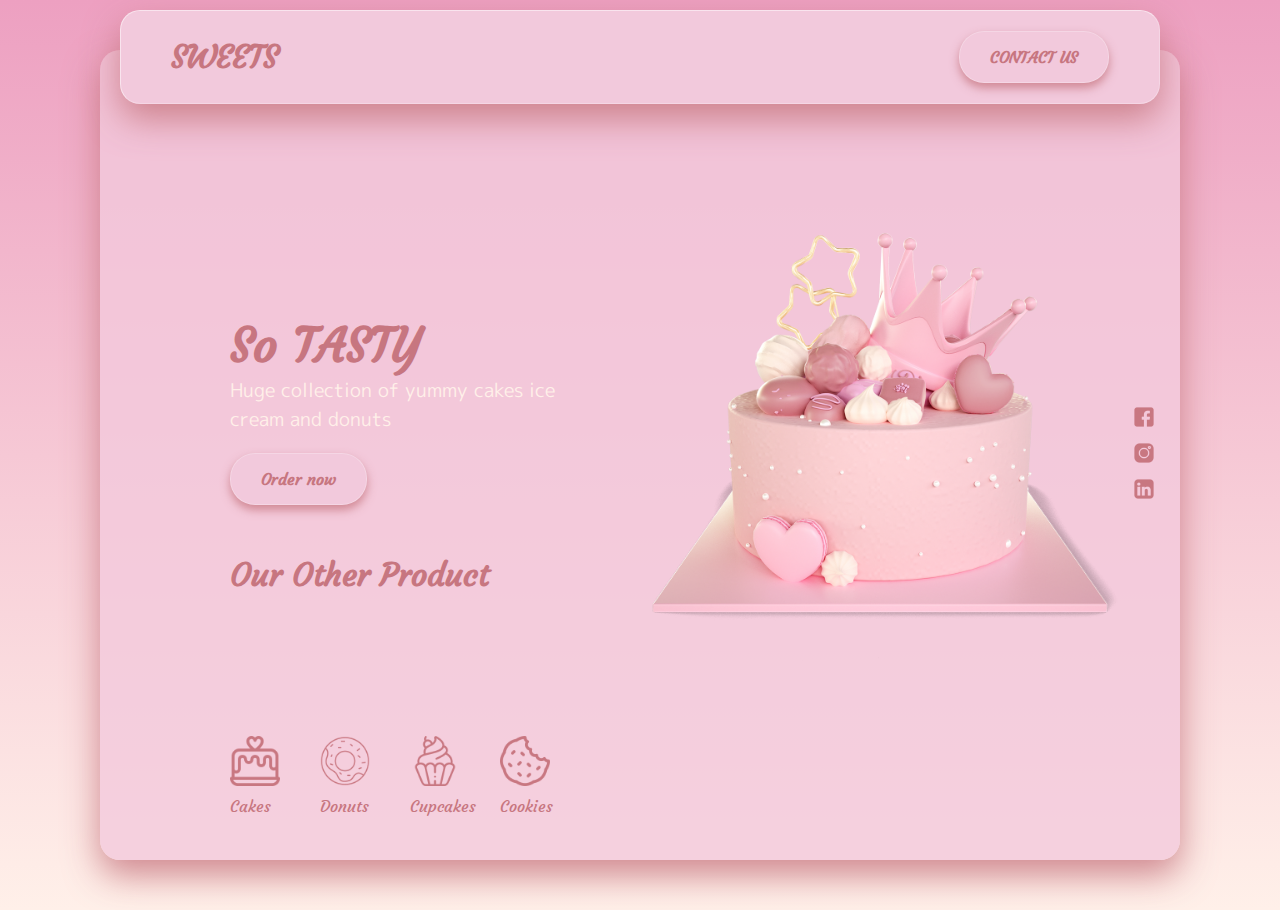
==== commit d9fc91ab: "save" ====
--- a/index.html
+++ b/index.html
@@ -1,80 +1,61 @@
 <!DOCTYPE html>
-<html>
-    <head>
-        <meta charset="utf-8">
-        <meta name="viewport" content="width=device-width, initial-scale=1.0">
-        <title>Go Tours</title>
-        <link rel="stylesheet" href="css/bootstrap.min.css">
-        <link rel="stylesheet" href="css/style.css">
-        <link rel="stylesheet" href="css/fontawesome.min.css">
-        <link href="https://fonts.googleapis.com/css?family=Open+Sans|Roboto" rel="stylesheet">
-    </head>
-    <body>
-        
-        <nav class="navbar navbar-expand-lg navbar-light text-capitalize">
-            <div class="container">
-                <a class="navbar-brand" href="https://atlasvoyages.com/agences"><img src="imgs/logo.png"></a>
-                <button class="navbar-toggler" type="button" data-toggle="collapse" data-target="#show-menu" aria-controls="navbarSupportedContent" aria-expanded="false" aria-label="Toggle navigation">
-                    <span class="navbar-toggler-icon"></span>
-                </button>
+<html lang="en">
+<head>
+    <meta charset="UTF-8">
+    <meta http-equiv="X-UA-Compatible" content="IE=edge">
+    <meta name="viewport" content="width=device-width, initial-scale=1.0">
+    <title>Sweets By Tima</title>
+    
+    <!-- <link rel="stylesheet" href="https://cdn.jsdelivr.net/npm/bootstrap@4.6.0/dist/css/bootstrap.min.css"
+        integrity="sha384-B0vP5xmATw1+K9KRQjQERJvTumQW0nPEzvF6L/Z6nronJ3oUOFUFpCjEUQouq2+l" crossorigin="anonymous"> -->
+    <link rel="stylesheet" href="./css/style.css">
+</head>
+<body>
+    <section>
+        <div class="container">
+          
+            <header>
+                <a href="index.html" class="logo">Sweets</a>
+                <a href="#" class="contact">contact us</a>         
+            </header>
+           
+            <div class="content">
+                <h2>So TASTY</h2>
+                <p>Huge collection of yummy cakes ice cream and donuts</p>
+                <a href="#">Order now</a>
+                <h3>our other product</h3>
+                <ul>
+                    <li><img src="./images/cake.png" ><br><span>Cakes</span></li>
+                    <li><img src="./images/donut.png"><br><span>Donuts</span></li>
+                    <li><img src="./images/cupcake.png"><br><span>Cupcakes</span></li>
+                    <li><img src="./images/cookie.png"><br><span>Cookies</span></li>
+                </ul> 
+            </div>
+            
+           
+            <div class=" imgcake">
+                <img src="./images/cake-rose.png">
+            </div>
+            
+            <div class="social">
+                <ul>
+                    <li><a href="https://www.facebook.com/dahri.tima"><img src="./images/facebook.png" alt=""></a></li>
+                    <li><a href="https://www.instagram.com/tima.da1/"><img src="./images/instagram.png" alt=""></a></li>
+                    <li><a href="https://www.linkedin.com/in/dahri-fatima/"><img src="./images/linkedin.png" alt=""></a></li>
+                </ul>
+            </div>
 
-                <div class="collapse navbar-collapse" id="show-menu">
-                    <ul class="navbar-nav ml-auto">
-                        <li class="nav-item">
-                            <a class="nav-link" href="#"><i class="far fa-user"></i></a>
-                        </li>
-                        <li class="nav-item">
-                            <a class="nav-link" href="#"><i class="far fa-heart"></i></a>
-                        </li>
-                    </ul>
-                </div>
             </div>
-        </nav>
-        
-        <header id="home">
-            <div class="overlay">
-                <div class="container">
-                    <div>
-                        <h1><br>Maldives, 10 jours de rêve...</h1>
-                        <div class="message">
-                           <p>Les Maldives, une destination qui fait rêver ! Go Tours n'a pas choisi de vous proposer son voyages aux Maldives par hasard ! Longues plages de sable blanc, lagon bleu turquoise, c'est la destination idéale pour un voyage de noces des plus romantiques...  </p>
-                           <p id="date">Rendez-vous Le 15 Février 2021</p>
-                        </div>
-                        <button><a href="https://atlasvoyages.com/agences" class="text-uppercase" target="_blank">Réserver maintenent</a></button>
-                    </div>
-                </div>
-            </div>
-        </header>
-        
-        
-        <script src="js/jquery-3.3.1.min.js"></script>
-        <script src="js/bootstrap.min.js"></script>
-        <script>
-            $(function () {
-                
-                'use strict';
-                
-                var winH = $(window).height();
-                
-                $('header').height(winH);  
-                
-                $('header .container > div').css('top', (winH / 2) - ( $('header .container > div').height() / 2));
-                
-                $('.navbar ul li a.search').on('click', function (e) {
-                    e.preventDefault();
-                });
-                $('.navbar a.search').on('click', function () {
-                    $('.navbar form').fadeToggle();
-                });
-                
-                $('.navbar ul.navbar-nav li a').on('click', function (e) {
-                    
-                    var getAttr = $(this).attr('href');
-                    
-                    e.preventDefault();
-                    $('html').animate({scrollTop: $(getAttr).offset().top}, 1000);
-                });
-            })
-        </script>
-    </body>
+    </section>
+
+
+    <script src="main.js"></script>
+
+    <script src="https://code.jquery.com/jquery-3.5.1.slim.min.js"
+        integrity="sha384-DfXdz2htPH0lsSSs5nCTpuj/zy4C+OGpamoFVy38MVBnE+IbbVYUew+OrCXaRkfj"
+        crossorigin="anonymous"></script>
+    <script src="https://cdn.jsdelivr.net/npm/bootstrap@4.6.0/dist/js/bootstrap.bundle.min.js"
+        integrity="sha384-Piv4xVNRyMGpqkS2by6br4gNJ7DXjqk09RmUpJ8jgGtD7zP9yug3goQfGII0yAns"
+        crossorigin="anonymous"></script>
+</body>
 </html>--- a/css/style.css
+++ b/css/style.css
@@ -1,173 +1,193 @@
-header {
-    background-image: url(../imgs/agency.jpg);
-    background-size: cover;
+@import url('https://fonts.googleapis.com/css2?family=Courgette&family=M+PLUS+1p&display=swap');
+*{
+    margin: 0;
+    padding: 0;
+    box-sizing: border-box;
+    font-family: 'Courgette', cursive;
 }
 
-
-
-.overlay {
-    background-color: rgba(0, 0, 0, .51);
-    width: 100%;
-    height: 100%;
+body{
+    overflow: hidden;
 }
 
+section{
+    display: flex;
+    justify-content: center;
+    align-items: center;
+    min-height: 100vh;
+    background: linear-gradient(#EDA0C1, #FFF0E9);
+    padding: 50px;
 
-h2 span, h1 span {
-    color: #bd8cbf;
 }
 
-li {
-    list-style-type: none;
+.container{
+    position: relative;
+    width: calc(100% - 100px);
+    height: 90vh;
+    /* min-height: 300px; */
+    background: #F2C9DCcb;
+    box-shadow: 0 15px 35px #C77680da;
+    border-radius: 20px;
+    display: flex;
+    justify-content: space-between;
+    align-items: center;
+    padding: 50px;
+ 
+
 }
 
-a:hover {
+header{
+    position: absolute;
+    top: -40px;
+    right: 20px;
+    left: 20px;
+    padding: 20px 50px;
+    display: flex;
+    justify-content: space-between;
+    align-items: center;
+    background: #f2c9dc;
+    box-shadow: 0 15px 35px #C77680da;
+    border-radius: 20px;
+    border: 1px solid rgba(255, 255, 255, 0.25);
+    border-top: 1px solid rgba(255, 255, 255, 0.5);
+    border-left: 1px solid rgba(255, 255, 255, 0.5);
+}
+
+header .logo{
+    color: #C77680;
+    font-weight: 600;
+    font-size: 2em;
+    text-decoration: none;
+    text-transform: uppercase;
+}
+
+header .contact{
+
+    text-decoration: none;
+    font-weight: 700;
+    color: #C77680;
+    padding: 15px 30px;
+    border-radius: 25px;
+    background: #f2c9dc;
+    box-shadow: 0 5px 10px #C77680c7;
+    border: 1px solid rgba(255, 255, 255, 0.25);
+    text-transform: uppercase;
+}
+
+header .contact:hover{
+    background: #EDA0C1;
+    box-shadow: 0 5px 10px #C77680da;
+    color: #FFF0E9;
+}
+
+.content{
+    max-width: 500px;
+    padding: 40px;
+    padding-left: 80px;
+}
+
+.content h2{
+    font-size: 3em;
+    color: #C77680;
+}
+
+.content p{
+    font-size: 1.2em;
+    color: #FFF0E9;
+    font-family: 'M PLUS 1p', sans-serif;
+}
+
+.content a{
+
+    display: inline-block;
+    text-decoration: none;
+    font-weight: 700;
+    color: #C77680;
+    padding: 15px 30px;
+    margin-top: 20px;
+    border-radius: 25px;
+    background: #f2c9dc;
+    box-shadow: 0 5px 10px #C77680c7;
+    border: 1px solid rgba(255, 255, 255, 0.25);
+
+}
+
+.content a:hover{
+    background: #EDA0C1;
+    box-shadow: 0 5px 10px #C77680da;
+    color: #FFF0E9;
+    
+}
+
+.content h3{
+    font-size: 2em;
+    color: #C77680;
+    margin-top: 50px;
+    text-transform: capitalize;
+}
+
+.content ul{
+    display: flex;
+    position: absolute;
+    left: 110px;
+    bottom: 70px;
+    
+}
+
+.content ul li{
+    list-style: none;
+    justify-content: center;
+    margin: 0 20px;
+}
+
+.content ul li img{
+    width: 50px;
+    height: 50px;
+}
+
+.content ul li span{
+    position: absolute;
+    top: 60px;
+    color: #C77680;
+}
+
+.imgcake img{
+    max-width: 500px;
+    margin-right: 0px;
+    animation: animate 5s linear infinite;
+}
+
+@keyframes animate {
+    0%,100%{
+        transform: translateY(50px);
+    }
+    50%{
+        transform: translateY(100px);
+    }
+}
+
+.social{
+    position: absolute;
+    right: 20px;
+    display: flex;
+    justify-content: center;
+    align-items: center;
+    flex-direction: column;
+}
+
+.social ul{
+    list-style: none;
+}
+
+.social ul li{
     text-decoration: none;
 }
 
-a, button {
-    transition: all .5s ease;
+.social ul li a img{
+    transform: scale(0.6);
+    transition: 0.5s;
 }
 
-button {
-    padding: 0
+.social ul li:hover a img{
+    transform: scale(0.6) rotate(360deg);
 }
-
-body {
-    font-size: 1.1rem;
-}
-
-/* navbar */
-
-nav.navbar {
-    position: absolute;
-    top: 0;
-    left: 0;
-    background-color: transparent;
-    width: 100%;
-    z-index: 1000;
-    font-family: 'Open Sans', sans-serif;
-}
-
-nav.navbar a, nav.navbar ul li a {
-    color: #FFF !important;
-}
-
-nav.navbar ul li {
-    padding: 0 15px;
-}
-
-nav.navbar .search-container {
-    position: relative;
-}
-
-nav.navbar form {
-    padding: 5px;
-    background-color: white;
-    position: absolute;
-    width: 260px;
-    display: none;
-}
-
-nav.navbar form input {
-    padding: 5px 10px;
-    border: 1px solid #b7b5b5;
-    background-color: #e6e3e3;
-    width: 100%;
-}
-
-/* header */
-
-header {
-    position: relative;
-    color: #FFF;
-    font-family: 'Roboto', sans-serif;
-}
-
-header .container {
-    height: 100%
-}
-
-header .container > div {
-    margin: 0 auto;
-    position: relative;
-/*    text-align: center;*/
-}
-
-header .container > div h1 {
-    font-size: 90px;
-}
-.message {
-    font-size: 20px;
-}
-#date {
-    font-size: 30px;
-}
-header button {
-    background-color: transparent;
-    display: block;
-    border: 1px solid #FFF;
-    border-radius: 50px;
-    padding: 0;
-    margin: 30px auto;
-}
-
-header button a {
-    padding: 10px 40px;
-    display: block;
-    color: #FFF;
-}
-
-header button:hover {
-    background-color: #bd8cbf;
-    border: 1px solid #bd8cbf;
-}
-
-header button:hover a {
-    color: white;
-}
-
-
-
-
-
-
-/* media queries */
-
-@media (max-width: 1200px) {
-    
-   
-    
-    /* header */
-    
-    header h1 {
-        font-size: 50px !important;
-    } 
-    
-    /* navbar */
-    
-    .navbar ul {
-        background-color: rgba(189, 140, 191, .85);
-    }
-    .navbar ul li {
-        margin: 10px 0;
-    }
-    nav.navbar form {
-        width: 100%;
-        position: static;
-    }
-    
-    
-    
-   
-    
-    
-@media (max-width: 768px) {
-    
-    /* header */
-    
-    header h1 {
-        font-size: 50px !important;
-    } 
-   
-    }
-    
